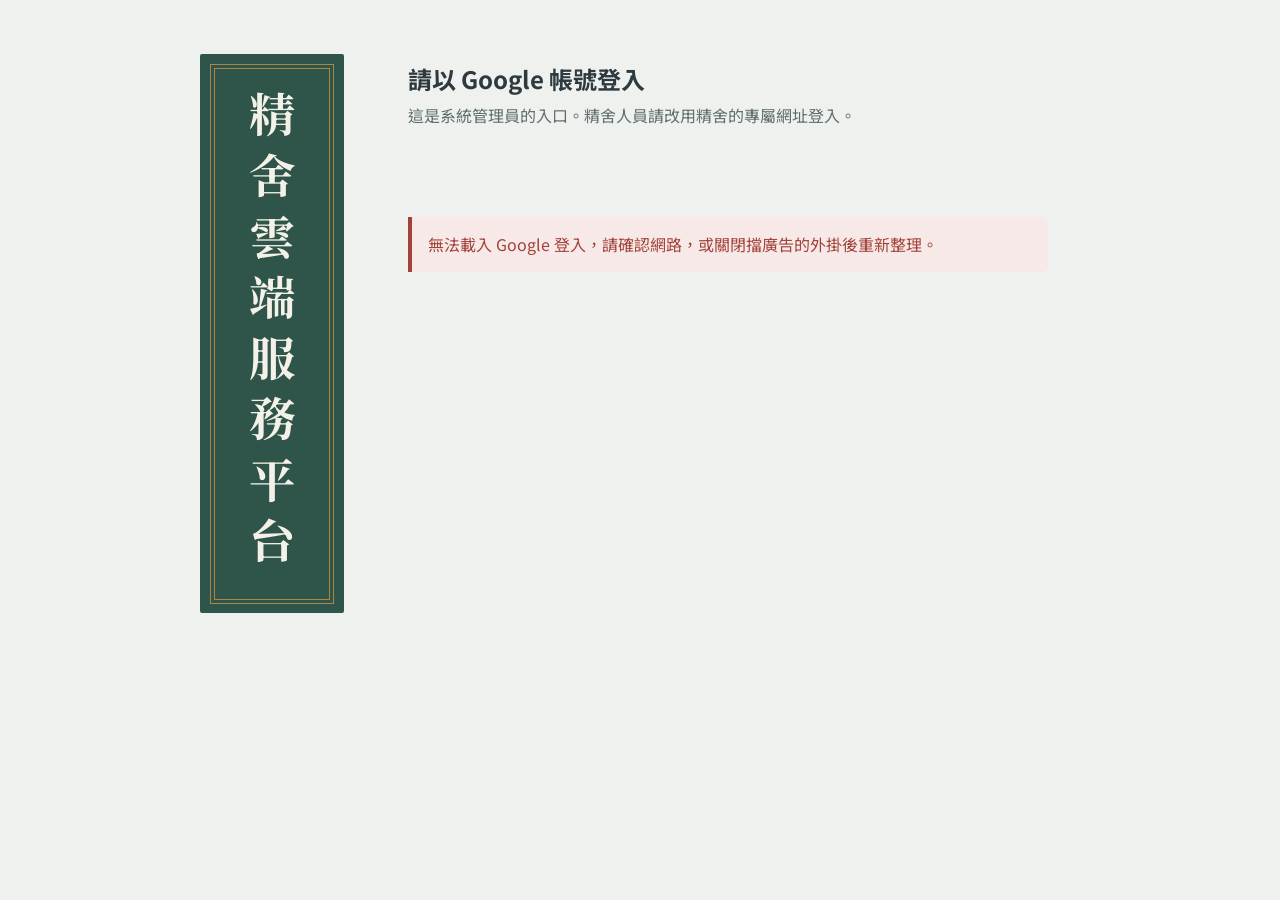
==== index.html @ 034a7076 "平台核心前端：入口頁 index.html 與 shared 共用元件（v1.0.0）" ====
<!doctype html>
<!-- ===========================================================================
  檔案名稱：index.html（入口頁）
  檔案版本：v1.0.0（2026-10-25）
  用途說明：
    · 精舍人員：開啟精舍專屬網址（例：…/vihara-platform/?site=TC），以 Google 帳號登入，
      看到自己的身分與可進入的功能。
    · 系統管理員：開啟不帶 ?site 的網址，以 ctw.cloud.service 登入，進入總管理。
  相依檔案：shared/config.js、shared/api.js、shared/auth.js、shared/base.css
=========================================================================== -->
<html lang="zh-Hant-TW">
<head>
  <meta charset="utf-8">
  <meta name="viewport" content="width=device-width, initial-scale=1">
  <title>精舍雲端服務平台</title>
  <link rel="preconnect" href="https://fonts.googleapis.com">
  <link rel="preconnect" href="https://fonts.gstatic.com" crossorigin>
  <link href="https://fonts.googleapis.com/css2?family=Noto+Sans+TC:wght@400;500;700&family=Noto+Serif+TC:wght@700&display=swap" rel="stylesheet">
  <link rel="stylesheet" href="shared/base.css">
  <style>
    /* ── 本頁專屬樣式 ── */

    /* 身分列：問候在左、登出在右 */
    .身分列 {
      display: flex;
      align-items: baseline;
      justify-content: space-between;
      gap: 1rem;
      flex-wrap: wrap;
      padding-bottom: 1.25rem;
      border-bottom: 1px solid var(--色-線);
    }
    .身分列 p { margin: 0; }
    .角色 { color: var(--色-淡字); }

    /* 功能清單：一列一個功能，以分隔線區分，不做一格一格的卡片 */
    .功能清單 { list-style: none; margin: 0; padding: 0; }
    .功能清單 li { border-bottom: 1px solid var(--色-線); }
    .功能 {
      display: grid;
      grid-template-columns: 1fr auto;
      gap: 0.15rem 1rem;
      padding: 1.1rem 0;
      color: inherit;
      text-decoration: none;
    }
    a.功能:hover .功能名稱 { color: var(--色-主); text-decoration: underline; text-underline-offset: 0.25em; }
    .功能名稱 { font-size: 1.125rem; font-weight: 700; }
    .功能說明 { grid-column: 1; color: var(--色-淡字); font-size: 0.9375rem; }
    .功能狀態 { grid-row: 1 / span 2; grid-column: 2; align-self: center; font-size: 0.875rem; color: var(--色-淡字); }
    .功能.未上線 { cursor: default; }
    .功能.未上線 .功能名稱 { color: var(--色-淡字); }
    .清單標題 { margin: 2rem 0 0.25rem; font-size: 0.9375rem; font-weight: 500; color: var(--色-淡字); }
    .空白提示 { padding: 1.1rem 0; color: var(--色-淡字); }

    /* Google 按鈕預留高度，載入時版面不跳動 */
    #google按鈕 { min-height: 44px; }
  </style>
</head>
<body>
  <main class="版面">
    <!-- 匾額：未登入時顯示平台名稱，登入後顯示精舍名稱 -->
    <aside class="匾額">
      <div class="匾額框"><h1 id="匾額文字">精舍雲端服務平台</h1></div>
    </aside>

    <section class="內容" aria-live="polite">
      <!-- 狀態一：確認中 -->
      <p id="區_載入" class="載入中">正在確認登入狀態…</p>

      <!-- 狀態二：需要登入 -->
      <div id="區_登入" hidden>
        <h2>請以 Google 帳號登入</h2>
        <p class="說明" id="登入說明">請使用精舍管理員為您登記的 Google 帳號。</p>
        <div id="google按鈕"></div>
        <p id="登入中" class="載入中" hidden>正在登入…</p>
      </div>

      <!-- 狀態三：已登入 -->
      <div id="區_已登入" hidden>
        <div class="身分列">
          <p><span id="問候"></span>　<span class="角色" id="角色"></span></p>
          <button type="button" class="按鈕" id="登出按鈕">登出</button>
        </div>
        <p class="清單標題" id="功能標題">可使用的功能</p>
        <ul class="功能清單" id="功能清單"></ul>
        <p class="清單標題" id="管理標題" hidden>管理</p>
        <ul class="功能清單" id="管理清單" hidden></ul>
      </div>

      <!-- 錯誤訊息（任何狀態都可能出現） -->
      <p id="訊息" class="訊息" role="alert" hidden></p>
    </section>
  </main>

  <script src="https://accounts.google.com/gsi/client" async defer></script>
  <script src="shared/config.js"></script>
  <script src="shared/api.js"></script>
  <script src="shared/auth.js"></script>
  <script>
    /* =========================================================================
       入口頁程式
       ========================================================================= */

    /* global obj平台設定, 取得網址精舍代號, 設定登入逾時處理, 顯示Google登入按鈕,
              取得我的資訊, 登出平台 */

    // 常用元素
    const el匾額文字 = document.getElementById('匾額文字');
    const el區 = {
      載入: document.getElementById('區_載入'),
      登入: document.getElementById('區_登入'),
      已登入: document.getElementById('區_已登入')
    };
    const el訊息 = document.getElementById('訊息');


    /**
     * 函式名稱：切換狀態  版本：v1.0.0（2026-10-25）
     * 用途：只顯示指定的區塊（載入／登入／已登入）。
     * 參數：str狀態 {string} '載入' | '登入' | '已登入'
     */
    function 切換狀態(str狀態) {
      Object.keys(el區).forEach(function (str鍵) { el區[str鍵].hidden = (str鍵 !== str狀態); });
    }


    /**
     * 函式名稱：顯示訊息  版本：v1.0.0（2026-10-25）
     * 用途：顯示錯誤或一般提醒；傳空字串則隱藏。
     * 參數：
     *   str訊息 {string}
     *   bool一般 {boolean} 選填，true 為一般提醒（例如「已登出」），預設為錯誤樣式
     */
    function 顯示訊息(str訊息, bool一般) {
      el訊息.textContent = str訊息 || '';
      el訊息.hidden = !str訊息;
      el訊息.classList.toggle('一般', Boolean(bool一般));
      el訊息.setAttribute('role', bool一般 ? 'status' : 'alert');
    }


    /**
     * 函式名稱：建立功能列  版本：v1.0.0（2026-10-25）
     * 用途：產生功能清單中的一列。已上線是連結；建置中只顯示文字。
     * 參數：
     *   str名稱 {string} 功能名稱
     *   obj頁面 {Object} { str路徑, str說明, bool已上線 }，沒有對應頁面時為 undefined
     *   str精舍代號 {string} 帶到下一頁的 ?site=
     * 傳回：{HTMLLIElement}
     */
    function 建立功能列(str名稱, obj頁面, str精舍代號) {
      const el列 = document.createElement('li');
      const bool已上線 = Boolean(obj頁面 && obj頁面.bool已上線);
      const el功能 = document.createElement(bool已上線 ? 'a' : 'div');
      el功能.className = '功能' + (bool已上線 ? '' : ' 未上線');
      if (bool已上線) {
        el功能.href = obj頁面.str路徑 + (str精舍代號 ? `?site=${encodeURIComponent(str精舍代號)}` : '');
      }

      const el名稱 = document.createElement('span');
      el名稱.className = '功能名稱';
      el名稱.textContent = str名稱;

      const el說明 = document.createElement('span');
      el說明.className = '功能說明';
      el說明.textContent = (obj頁面 && obj頁面.str說明) || '';

      const el狀態 = document.createElement('span');
      el狀態.className = '功能狀態';
      el狀態.textContent = bool已上線 ? '' : '建置中';

      el功能.append(el名稱, el狀態, el說明);
      el列.appendChild(el功能);
      return el列;
    }


    /**
     * 函式名稱：顯示已登入  版本：v1.0.0（2026-10-25）
     * 用途：依後端回傳的身分與模組，畫出問候、功能清單與管理清單。
     * 參數：obj資訊 {Object} { obj身分, arr模組 }
     */
    function 顯示已登入(obj資訊) {
      const obj身分 = obj資訊.obj身分;
      const bool系統管理員 = obj身分.str角色 === '系統管理員';

      // 匾額與頁籤標題
      el匾額文字.textContent = bool系統管理員 ? '總管理' : obj身分.str精舍名稱;
      document.title = `${el匾額文字.textContent}｜${obj平台設定.str平台名稱}`;

      // 問候
      document.getElementById('問候').textContent = `${obj身分.str姓名 || obj身分.str帳號}，您好`;
      document.getElementById('角色').textContent = obj身分.str角色;

      // 功能清單（精舍已開通的模組）
      const el功能清單 = document.getElementById('功能清單');
      el功能清單.innerHTML = '';
      document.getElementById('功能標題').hidden = bool系統管理員;
      el功能清單.hidden = bool系統管理員;
      if (!bool系統管理員) {
        if (obj資訊.arr模組.length === 0) {
          const el空 = document.createElement('li');
          el空.className = '空白提示';
          el空.textContent = '精舍尚未開通任何功能。請洽精舍管理員。';
          el功能清單.appendChild(el空);
        }
        obj資訊.arr模組.forEach(function (obj模組) {
          el功能清單.appendChild(建立功能列(obj模組.str模組名稱, obj平台設定.obj模組頁面[obj模組.str模組代號], obj身分.str精舍代號));
        });
      }

      // 管理清單（依角色）
      const arr管理 = [];
      if (obj身分.str角色 === '精舍管理員') arr管理.push('精舍設定');
      if (bool系統管理員) arr管理.push('總管理');
      const el管理清單 = document.getElementById('管理清單');
      el管理清單.innerHTML = '';
      arr管理.forEach(function (str名稱) {
        el管理清單.appendChild(建立功能列(str名稱, obj平台設定.obj管理頁面[str名稱], obj身分.str精舍代號));
      });
      el管理清單.hidden = arr管理.length === 0;
      document.getElementById('管理標題').hidden = arr管理.length === 0 || bool系統管理員;

      切換狀態('已登入');
    }


    /**
     * 函式名稱：顯示登入  版本：v1.0.0（2026-10-25）
     * 用途：切到登入畫面並畫出 Google 登入按鈕。
     * 參數：
     *   str提醒 {string} 選填，例如「登入已逾時，請重新登入。」
     *   bool一般 {boolean} 選填，true 表示提醒不是錯誤（例如「已登出」）
     */
    function 顯示登入(str提醒, bool一般) {
      el匾額文字.textContent = obj平台設定.str平台名稱;
      document.title = obj平台設定.str平台名稱;
      document.getElementById('登入說明').textContent = 取得網址精舍代號()
        ? '請使用精舍管理員為您登記的 Google 帳號。'
        : '這是系統管理員的入口。精舍人員請改用精舍的專屬網址登入。';
      document.getElementById('登入中').hidden = true;
      顯示訊息(str提醒 || '', bool一般);
      切換狀態('登入');

      顯示Google登入按鈕(
        document.getElementById('google按鈕'),
        function 成功(obj結果) {
          顯示訊息('');
          // 登入回應已含身分；模組清單另外取一次
          取得我的資訊().then(顯示已登入).catch(function (err) { 顯示登入(err.str訊息); });
        },
        function 失敗(err) {
          document.getElementById('登入中').hidden = true;
          顯示訊息(err.str訊息 || err.message);
        },
        function 處理中() {
          顯示訊息('');
          document.getElementById('登入中').hidden = false;
        }
      );
    }


    /**
     * 函式名稱：啟動入口頁  版本：v1.0.0（2026-10-25）
     * 用途：開頁時先用保存的代碼確認身分；沒有或已逾時就顯示登入。
     */
    async function 啟動入口頁() {
      // 任何請求遇到登入逾時，都回到登入畫面
      設定登入逾時處理(function (str訊息) { 顯示登入(str訊息); });

      // 登出
      document.getElementById('登出按鈕').addEventListener('click', async function () {
        this.disabled = true;
        await 登出平台();
        this.disabled = false;
        顯示登入('已登出。', true);
      });

      切換狀態('載入');
      try {
        const obj資訊 = await 取得我的資訊();
        if (obj資訊) {
          顯示已登入(obj資訊);
        } else {
          顯示登入();
        }
      } catch (err) {
        // 登入逾時已由處理函式切回登入畫面；其他錯誤顯示訊息並讓使用者重新登入
        if (err.str錯誤代碼 !== 'SESSION_EXPIRED') 顯示登入(err.str訊息 || err.message);
      }
    }

    啟動入口頁();
  </script>
</body>
</html>
---- shared/base.css ----
/* ============================================================================
   檔案名稱：shared/base.css
   所屬層級：前端／共用樣式
   檔案版本：v1.0.0（2026-10-25）
   用途說明：
     全平台共用的顏色、字體與基本元件。所有頁面共用同一份，改一處全站一致。
     視覺重點只有一個：左側直書的精舍「匾額」。其餘元素保持安靜。
   ============================================================================ */

/* ── 色彩與尺寸（只在這裡定義，其他地方一律引用變數） ── */
:root {
  --色-底: #EEF1EE;          /* 淡青灰底色 */
  --色-面: #FFFFFF;          /* 內容面 */
  --色-字: #2E3A3F;          /* 黛青主文字 */
  --色-淡字: #5F6E6B;        /* 次要文字 */
  --色-線: #D5DCD8;          /* 分隔線 */
  --色-主: #3D6B5E;          /* 松綠：按鈕、連結 */
  --色-主深: #2F5449;        /* 匾額底色 */
  --色-銅: #A8874A;          /* 匾額細框 */
  --色-匾字: #F3F1E8;        /* 匾額文字 */
  --色-警示: #A3423A;        /* 錯誤訊息 */
  --色-警示底: #F6E9E7;
  --字-宋: 'Noto Serif TC', 'Noto Serif CJK TC', 'Songti TC', 'PMingLiU', serif;
  --字-黑: 'Noto Sans TC', 'Noto Sans CJK TC', 'PingFang TC', 'Microsoft JhengHei', sans-serif;
  --圓角: 6px;
}

/* ── 基本 ── */
*, *::before, *::after { box-sizing: border-box; }
html { -webkit-text-size-adjust: 100%; }
body {
  margin: 0;
  background: var(--色-底);
  color: var(--色-字);
  font-family: var(--字-黑);
  font-size: 1rem;
  line-height: 1.7;
}
a { color: var(--色-主); }
[hidden] { display: none !important; }

/* 鍵盤操作時清楚看見焦點 */
:focus-visible {
  outline: 3px solid var(--色-主);
  outline-offset: 2px;
}

/* ── 版面：左匾額、右內容；窄螢幕改為上下 ── */
.版面 {
  display: grid;
  grid-template-columns: minmax(7rem, 9rem) minmax(0, 40rem);
  gap: clamp(1.5rem, 5vw, 4rem);
  max-width: 60rem;
  min-height: 100vh;
  margin: 0 auto;
  padding: clamp(1.5rem, 6vh, 4rem) clamp(1rem, 4vw, 2.5rem);
  align-items: start;
  align-content: start;   /* 內容少時不把列高撐開，避免手機上匾額下方出現空白 */
}

/* ── 匾額：直書精舍名稱（全站唯一的視覺重點） ── */
.匾額 {
  position: sticky;
  top: 2rem;
  background: var(--色-主深);
  padding: 0.6rem;
  border-radius: 2px;
}
.匾額框 {
  border: 1px solid var(--色-銅);
  outline: 1px solid var(--色-銅);
  outline-offset: -5px;
  padding: 1.6rem 0;
  display: flex;
  justify-content: center;
  min-height: 18rem;
}
.匾額 h1 {
  margin: 0;
  writing-mode: vertical-rl;
  text-orientation: upright;
  font-family: var(--字-宋);
  font-weight: 700;
  font-size: clamp(2rem, 4.2vw, 2.9rem);
  letter-spacing: 0.32em;
  line-height: 1;
  color: var(--色-匾字);
}

/* ── 內容區 ── */
.內容 { padding-top: 0.5rem; }
.內容 h2 {
  margin: 0 0 0.4rem;
  font-size: 1.5rem;
  font-weight: 700;
  line-height: 1.4;
}
.說明 { margin: 0 0 1.5rem; color: var(--色-淡字); max-width: 34em; }
.小字 { font-size: 0.875rem; color: var(--色-淡字); }

/* ── 按鈕 ── */
.按鈕 {
  font: inherit;
  font-size: 0.9375rem;
  padding: 0.45rem 1.1rem;
  border-radius: var(--圓角);
  border: 1px solid var(--色-主);
  background: transparent;
  color: var(--色-主);
  cursor: pointer;
}
.按鈕:hover { background: rgba(61, 107, 94, 0.08); }
.按鈕[disabled] { opacity: 0.5; cursor: default; }

/* ── 訊息 ── */
.訊息 {
  margin: 1.25rem 0;
  padding: 0.85rem 1rem;
  border-left: 4px solid var(--色-警示);
  background: var(--色-警示底);
  color: var(--色-警示);
  border-radius: 0 var(--圓角) var(--圓角) 0;
}
.訊息.一般 {
  border-left-color: var(--色-主);
  background: var(--色-面);
  color: var(--色-字);
}
.載入中 { color: var(--色-淡字); }

/* ── 手機：匾額改橫書置頂 ── */
@media (max-width: 640px) {
  .版面 {
    grid-template-columns: 1fr;
    gap: 1.5rem;
    padding-top: 1rem;
  }
  .匾額 { position: static; }
  .匾額框 { min-height: 0; padding: 1rem 0.5rem; }
  .匾額 h1 {
    writing-mode: horizontal-tb;
    font-size: clamp(1.6rem, 7vw, 2.1rem);
    letter-spacing: 0.24em;
    text-align: center;
  }
}

/* ── 尊重「減少動態效果」的系統設定 ── */
@media (prefers-reduced-motion: reduce) {
  *, *::before, *::after { transition: none !important; animation: none !important; }
}
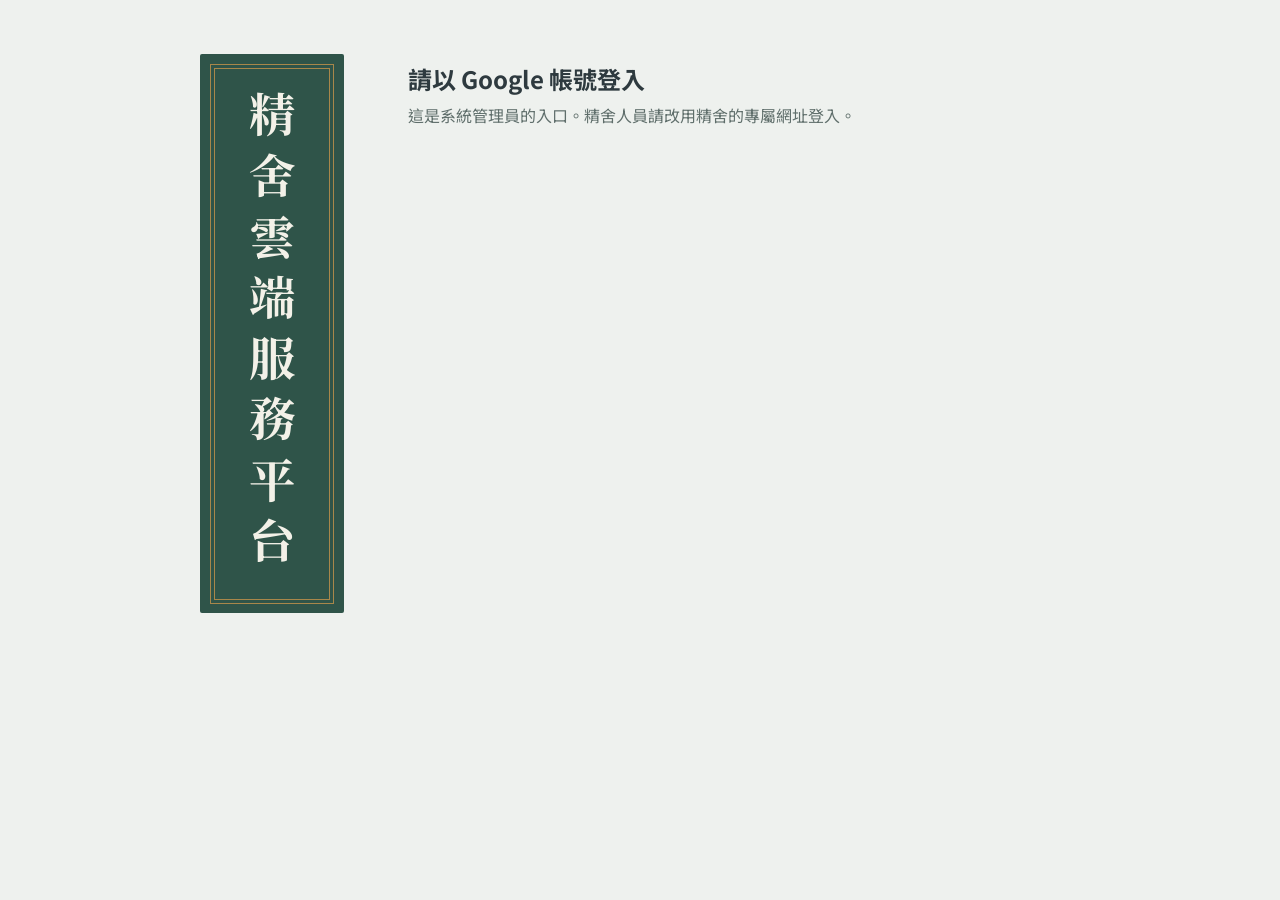
==== commit dda4105d: "推前端：改為依模組分資料夾（core/ ＋ repo 根目錄轉址） - 平台核心頁面、shared/、admin/ 移入 core/ - 新增 core/gas/（核心 GAS 原始碼與測試） - r" ====
--- a/index.html
+++ b/index.html
@@ -1,298 +1,24 @@
 <!doctype html>
 <!-- ===========================================================================
-  檔案名稱：index.html（入口頁）
+  檔案名稱：index.html（根目錄轉址頁）
   檔案版本：v1.0.0（2026-10-25）
   用途說明：
-    · 精舍人員：開啟精舍專屬網址（例：…/vihara-platform/?site=TC），以 Google 帳號登入，
-      看到自己的身分與可進入的功能。
-    · 系統管理員：開啟不帶 ?site 的網址，以 ctw.cloud.service 登入，進入總管理。
-  相依檔案：shared/config.js、shared/api.js、shared/auth.js、shared/base.css
+    各模組都放在自己的頂層資料夾，入口頁在 core/。
+    本頁只負責把 …/vihara-platform/?site=TC 轉到 …/vihara-platform/core/?site=TC，
+    讓發給各精舍的網址保持簡短，網址上的精舍代號會一併帶過去。
 =========================================================================== -->
 <html lang="zh-Hant-TW">
 <head>
   <meta charset="utf-8">
   <meta name="viewport" content="width=device-width, initial-scale=1">
   <title>精舍雲端服務平台</title>
-  <link rel="preconnect" href="https://fonts.googleapis.com">
-  <link rel="preconnect" href="https://fonts.gstatic.com" crossorigin>
-  <link href="https://fonts.googleapis.com/css2?family=Noto+Sans+TC:wght@400;500;700&family=Noto+Serif+TC:wght@700&display=swap" rel="stylesheet">
-  <link rel="stylesheet" href="shared/base.css">
-  <style>
-    /* ── 本頁專屬樣式 ── */
-
-    /* 身分列：問候在左、登出在右 */
-    .身分列 {
-      display: flex;
-      align-items: baseline;
-      justify-content: space-between;
-      gap: 1rem;
-      flex-wrap: wrap;
-      padding-bottom: 1.25rem;
-      border-bottom: 1px solid var(--色-線);
-    }
-    .身分列 p { margin: 0; }
-    .角色 { color: var(--色-淡字); }
-
-    /* 功能清單：一列一個功能，以分隔線區分，不做一格一格的卡片 */
-    .功能清單 { list-style: none; margin: 0; padding: 0; }
-    .功能清單 li { border-bottom: 1px solid var(--色-線); }
-    .功能 {
-      display: grid;
-      grid-template-columns: 1fr auto;
-      gap: 0.15rem 1rem;
-      padding: 1.1rem 0;
-      color: inherit;
-      text-decoration: none;
-    }
-    a.功能:hover .功能名稱 { color: var(--色-主); text-decoration: underline; text-underline-offset: 0.25em; }
-    .功能名稱 { font-size: 1.125rem; font-weight: 700; }
-    .功能說明 { grid-column: 1; color: var(--色-淡字); font-size: 0.9375rem; }
-    .功能狀態 { grid-row: 1 / span 2; grid-column: 2; align-self: center; font-size: 0.875rem; color: var(--色-淡字); }
-    .功能.未上線 { cursor: default; }
-    .功能.未上線 .功能名稱 { color: var(--色-淡字); }
-    .清單標題 { margin: 2rem 0 0.25rem; font-size: 0.9375rem; font-weight: 500; color: var(--色-淡字); }
-    .空白提示 { padding: 1.1rem 0; color: var(--色-淡字); }
-
-    /* Google 按鈕預留高度，載入時版面不跳動 */
-    #google按鈕 { min-height: 44px; }
-  </style>
+  <script>
+    // 保留 ?site= 等參數，以 replace 轉址（按上一頁不會回到這個空白頁）
+    window.location.replace('core/' + window.location.search);
+  </script>
 </head>
 <body>
-  <main class="版面">
-    <!-- 匾額：未登入時顯示平台名稱，登入後顯示精舍名稱 -->
-    <aside class="匾額">
-      <div class="匾額框"><h1 id="匾額文字">精舍雲端服務平台</h1></div>
-    </aside>
-
-    <section class="內容" aria-live="polite">
-      <!-- 狀態一：確認中 -->
-      <p id="區_載入" class="載入中">正在確認登入狀態…</p>
-
-      <!-- 狀態二：需要登入 -->
-      <div id="區_登入" hidden>
-        <h2>請以 Google 帳號登入</h2>
-        <p class="說明" id="登入說明">請使用精舍管理員為您登記的 Google 帳號。</p>
-        <div id="google按鈕"></div>
-        <p id="登入中" class="載入中" hidden>正在登入…</p>
-      </div>
-
-      <!-- 狀態三：已登入 -->
-      <div id="區_已登入" hidden>
-        <div class="身分列">
-          <p><span id="問候"></span>　<span class="角色" id="角色"></span></p>
-          <button type="button" class="按鈕" id="登出按鈕">登出</button>
-        </div>
-        <p class="清單標題" id="功能標題">可使用的功能</p>
-        <ul class="功能清單" id="功能清單"></ul>
-        <p class="清單標題" id="管理標題" hidden>管理</p>
-        <ul class="功能清單" id="管理清單" hidden></ul>
-      </div>
-
-      <!-- 錯誤訊息（任何狀態都可能出現） -->
-      <p id="訊息" class="訊息" role="alert" hidden></p>
-    </section>
-  </main>
-
-  <script src="https://accounts.google.com/gsi/client" async defer></script>
-  <script src="shared/config.js"></script>
-  <script src="shared/api.js"></script>
-  <script src="shared/auth.js"></script>
-  <script>
-    /* =========================================================================
-       入口頁程式
-       ========================================================================= */
-
-    /* global obj平台設定, 取得網址精舍代號, 設定登入逾時處理, 顯示Google登入按鈕,
-              取得我的資訊, 登出平台 */
-
-    // 常用元素
-    const el匾額文字 = document.getElementById('匾額文字');
-    const el區 = {
-      載入: document.getElementById('區_載入'),
-      登入: document.getElementById('區_登入'),
-      已登入: document.getElementById('區_已登入')
-    };
-    const el訊息 = document.getElementById('訊息');
-
-
-    /**
-     * 函式名稱：切換狀態  版本：v1.0.0（2026-10-25）
-     * 用途：只顯示指定的區塊（載入／登入／已登入）。
-     * 參數：str狀態 {string} '載入' | '登入' | '已登入'
-     */
-    function 切換狀態(str狀態) {
-      Object.keys(el區).forEach(function (str鍵) { el區[str鍵].hidden = (str鍵 !== str狀態); });
-    }
-
-
-    /**
-     * 函式名稱：顯示訊息  版本：v1.0.0（2026-10-25）
-     * 用途：顯示錯誤或一般提醒；傳空字串則隱藏。
-     * 參數：
-     *   str訊息 {string}
-     *   bool一般 {boolean} 選填，true 為一般提醒（例如「已登出」），預設為錯誤樣式
-     */
-    function 顯示訊息(str訊息, bool一般) {
-      el訊息.textContent = str訊息 || '';
-      el訊息.hidden = !str訊息;
-      el訊息.classList.toggle('一般', Boolean(bool一般));
-      el訊息.setAttribute('role', bool一般 ? 'status' : 'alert');
-    }
-
-
-    /**
-     * 函式名稱：建立功能列  版本：v1.0.0（2026-10-25）
-     * 用途：產生功能清單中的一列。已上線是連結；建置中只顯示文字。
-     * 參數：
-     *   str名稱 {string} 功能名稱
-     *   obj頁面 {Object} { str路徑, str說明, bool已上線 }，沒有對應頁面時為 undefined
-     *   str精舍代號 {string} 帶到下一頁的 ?site=
-     * 傳回：{HTMLLIElement}
-     */
-    function 建立功能列(str名稱, obj頁面, str精舍代號) {
-      const el列 = document.createElement('li');
-      const bool已上線 = Boolean(obj頁面 && obj頁面.bool已上線);
-      const el功能 = document.createElement(bool已上線 ? 'a' : 'div');
-      el功能.className = '功能' + (bool已上線 ? '' : ' 未上線');
-      if (bool已上線) {
-        el功能.href = obj頁面.str路徑 + (str精舍代號 ? `?site=${encodeURIComponent(str精舍代號)}` : '');
-      }
-
-      const el名稱 = document.createElement('span');
-      el名稱.className = '功能名稱';
-      el名稱.textContent = str名稱;
-
-      const el說明 = document.createElement('span');
-      el說明.className = '功能說明';
-      el說明.textContent = (obj頁面 && obj頁面.str說明) || '';
-
-      const el狀態 = document.createElement('span');
-      el狀態.className = '功能狀態';
-      el狀態.textContent = bool已上線 ? '' : '建置中';
-
-      el功能.append(el名稱, el狀態, el說明);
-      el列.appendChild(el功能);
-      return el列;
-    }
-
-
-    /**
-     * 函式名稱：顯示已登入  版本：v1.0.0（2026-10-25）
-     * 用途：依後端回傳的身分與模組，畫出問候、功能清單與管理清單。
-     * 參數：obj資訊 {Object} { obj身分, arr模組 }
-     */
-    function 顯示已登入(obj資訊) {
-      const obj身分 = obj資訊.obj身分;
-      const bool系統管理員 = obj身分.str角色 === '系統管理員';
-
-      // 匾額與頁籤標題
-      el匾額文字.textContent = bool系統管理員 ? '總管理' : obj身分.str精舍名稱;
-      document.title = `${el匾額文字.textContent}｜${obj平台設定.str平台名稱}`;
-
-      // 問候
-      document.getElementById('問候').textContent = `${obj身分.str姓名 || obj身分.str帳號}，您好`;
-      document.getElementById('角色').textContent = obj身分.str角色;
-
-      // 功能清單（精舍已開通的模組）
-      const el功能清單 = document.getElementById('功能清單');
-      el功能清單.innerHTML = '';
-      document.getElementById('功能標題').hidden = bool系統管理員;
-      el功能清單.hidden = bool系統管理員;
-      if (!bool系統管理員) {
-        if (obj資訊.arr模組.length === 0) {
-          const el空 = document.createElement('li');
-          el空.className = '空白提示';
-          el空.textContent = '精舍尚未開通任何功能。請洽精舍管理員。';
-          el功能清單.appendChild(el空);
-        }
-        obj資訊.arr模組.forEach(function (obj模組) {
-          el功能清單.appendChild(建立功能列(obj模組.str模組名稱, obj平台設定.obj模組頁面[obj模組.str模組代號], obj身分.str精舍代號));
-        });
-      }
-
-      // 管理清單（依角色）
-      const arr管理 = [];
-      if (obj身分.str角色 === '精舍管理員') arr管理.push('精舍設定');
-      if (bool系統管理員) arr管理.push('總管理');
-      const el管理清單 = document.getElementById('管理清單');
-      el管理清單.innerHTML = '';
-      arr管理.forEach(function (str名稱) {
-        el管理清單.appendChild(建立功能列(str名稱, obj平台設定.obj管理頁面[str名稱], obj身分.str精舍代號));
-      });
-      el管理清單.hidden = arr管理.length === 0;
-      document.getElementById('管理標題').hidden = arr管理.length === 0 || bool系統管理員;
-
-      切換狀態('已登入');
-    }
-
-
-    /**
-     * 函式名稱：顯示登入  版本：v1.0.0（2026-10-25）
-     * 用途：切到登入畫面並畫出 Google 登入按鈕。
-     * 參數：
-     *   str提醒 {string} 選填，例如「登入已逾時，請重新登入。」
-     *   bool一般 {boolean} 選填，true 表示提醒不是錯誤（例如「已登出」）
-     */
-    function 顯示登入(str提醒, bool一般) {
-      el匾額文字.textContent = obj平台設定.str平台名稱;
-      document.title = obj平台設定.str平台名稱;
-      document.getElementById('登入說明').textContent = 取得網址精舍代號()
-        ? '請使用精舍管理員為您登記的 Google 帳號。'
-        : '這是系統管理員的入口。精舍人員請改用精舍的專屬網址登入。';
-      document.getElementById('登入中').hidden = true;
-      顯示訊息(str提醒 || '', bool一般);
-      切換狀態('登入');
-
-      顯示Google登入按鈕(
-        document.getElementById('google按鈕'),
-        function 成功(obj結果) {
-          顯示訊息('');
-          // 登入回應已含身分；模組清單另外取一次
-          取得我的資訊().then(顯示已登入).catch(function (err) { 顯示登入(err.str訊息); });
-        },
-        function 失敗(err) {
-          document.getElementById('登入中').hidden = true;
-          顯示訊息(err.str訊息 || err.message);
-        },
-        function 處理中() {
-          顯示訊息('');
-          document.getElementById('登入中').hidden = false;
-        }
-      );
-    }
-
-
-    /**
-     * 函式名稱：啟動入口頁  版本：v1.0.0（2026-10-25）
-     * 用途：開頁時先用保存的代碼確認身分；沒有或已逾時就顯示登入。
-     */
-    async function 啟動入口頁() {
-      // 任何請求遇到登入逾時，都回到登入畫面
-      設定登入逾時處理(function (str訊息) { 顯示登入(str訊息); });
-
-      // 登出
-      document.getElementById('登出按鈕').addEventListener('click', async function () {
-        this.disabled = true;
-        await 登出平台();
-        this.disabled = false;
-        顯示登入('已登出。', true);
-      });
-
-      切換狀態('載入');
-      try {
-        const obj資訊 = await 取得我的資訊();
-        if (obj資訊) {
-          顯示已登入(obj資訊);
-        } else {
-          顯示登入();
-        }
-      } catch (err) {
-        // 登入逾時已由處理函式切回登入畫面；其他錯誤顯示訊息並讓使用者重新登入
-        if (err.str錯誤代碼 !== 'SESSION_EXPIRED') 顯示登入(err.str訊息 || err.message);
-      }
-    }
-
-    啟動入口頁();
-  </script>
+  <!-- 瀏覽器停用 JavaScript 時的備用連結 -->
+  <p><a href="core/">前往精舍雲端服務平台</a></p>
 </body>
 </html>
